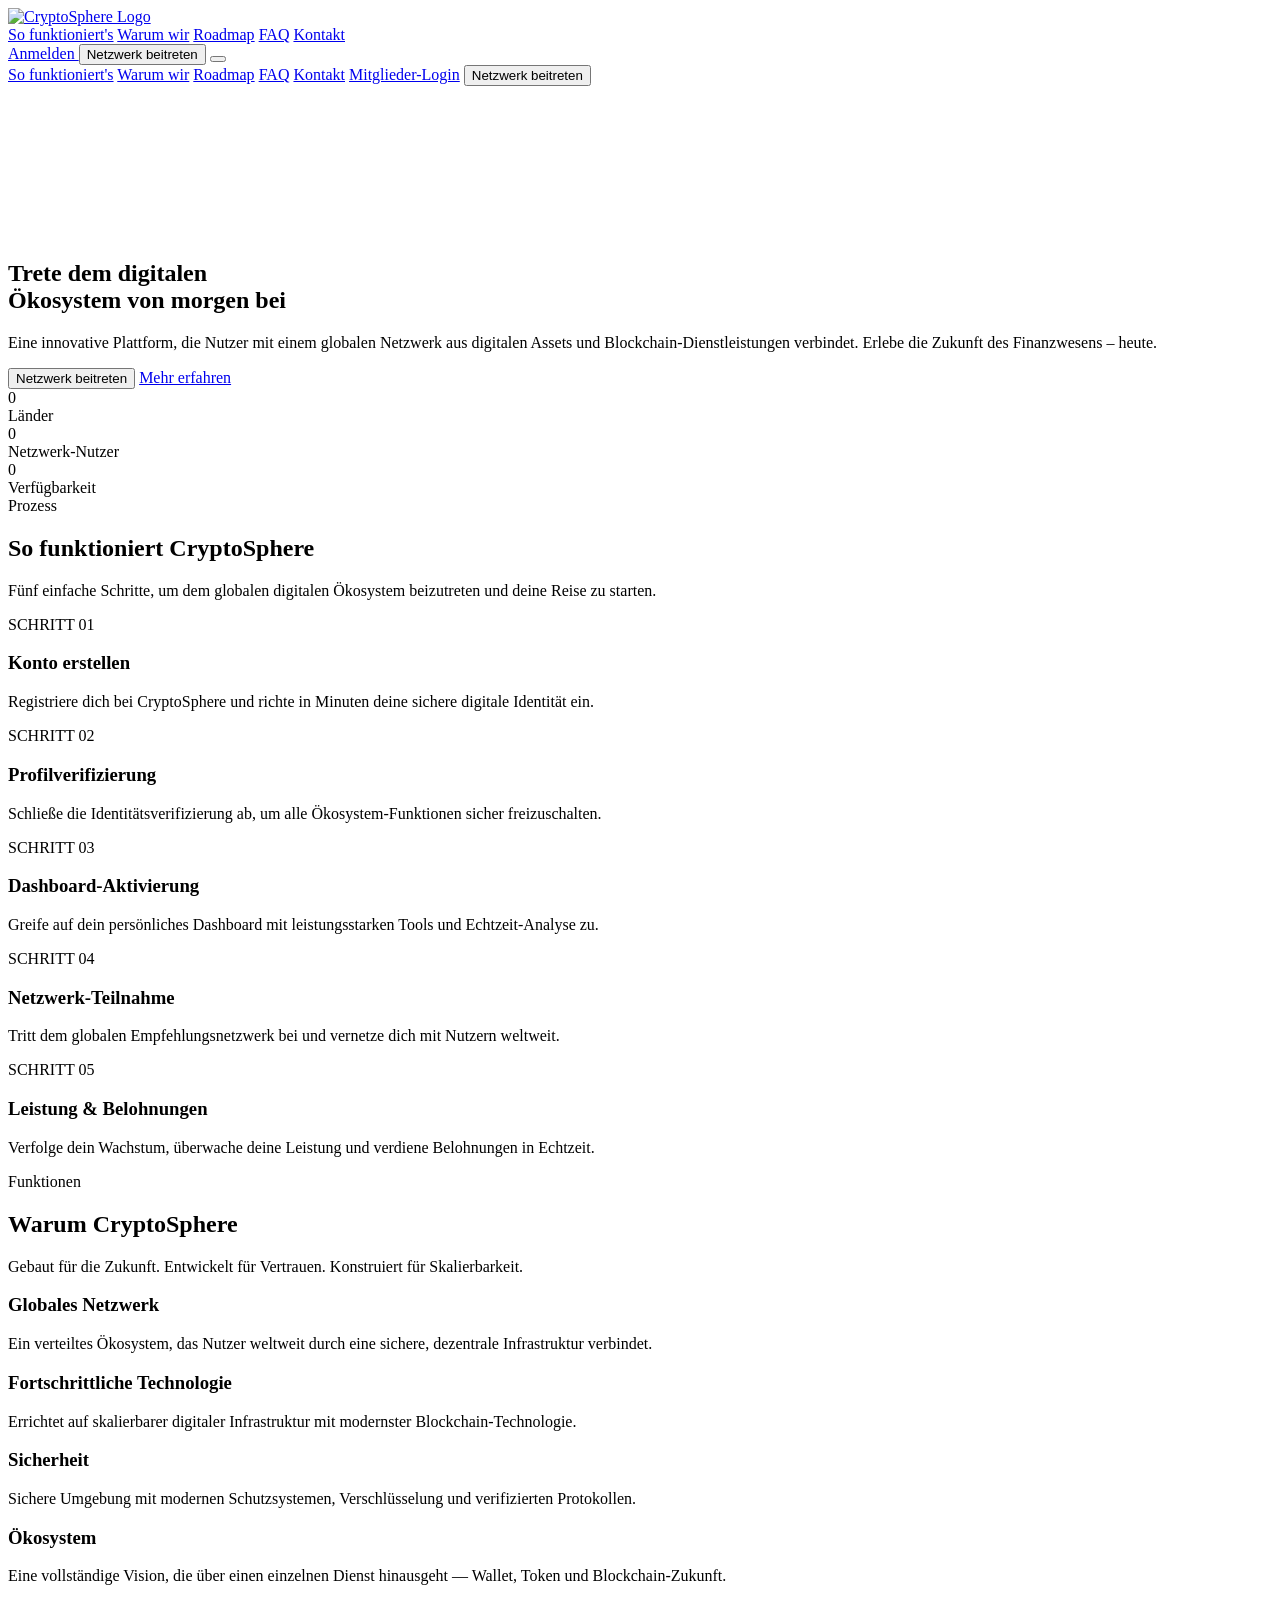
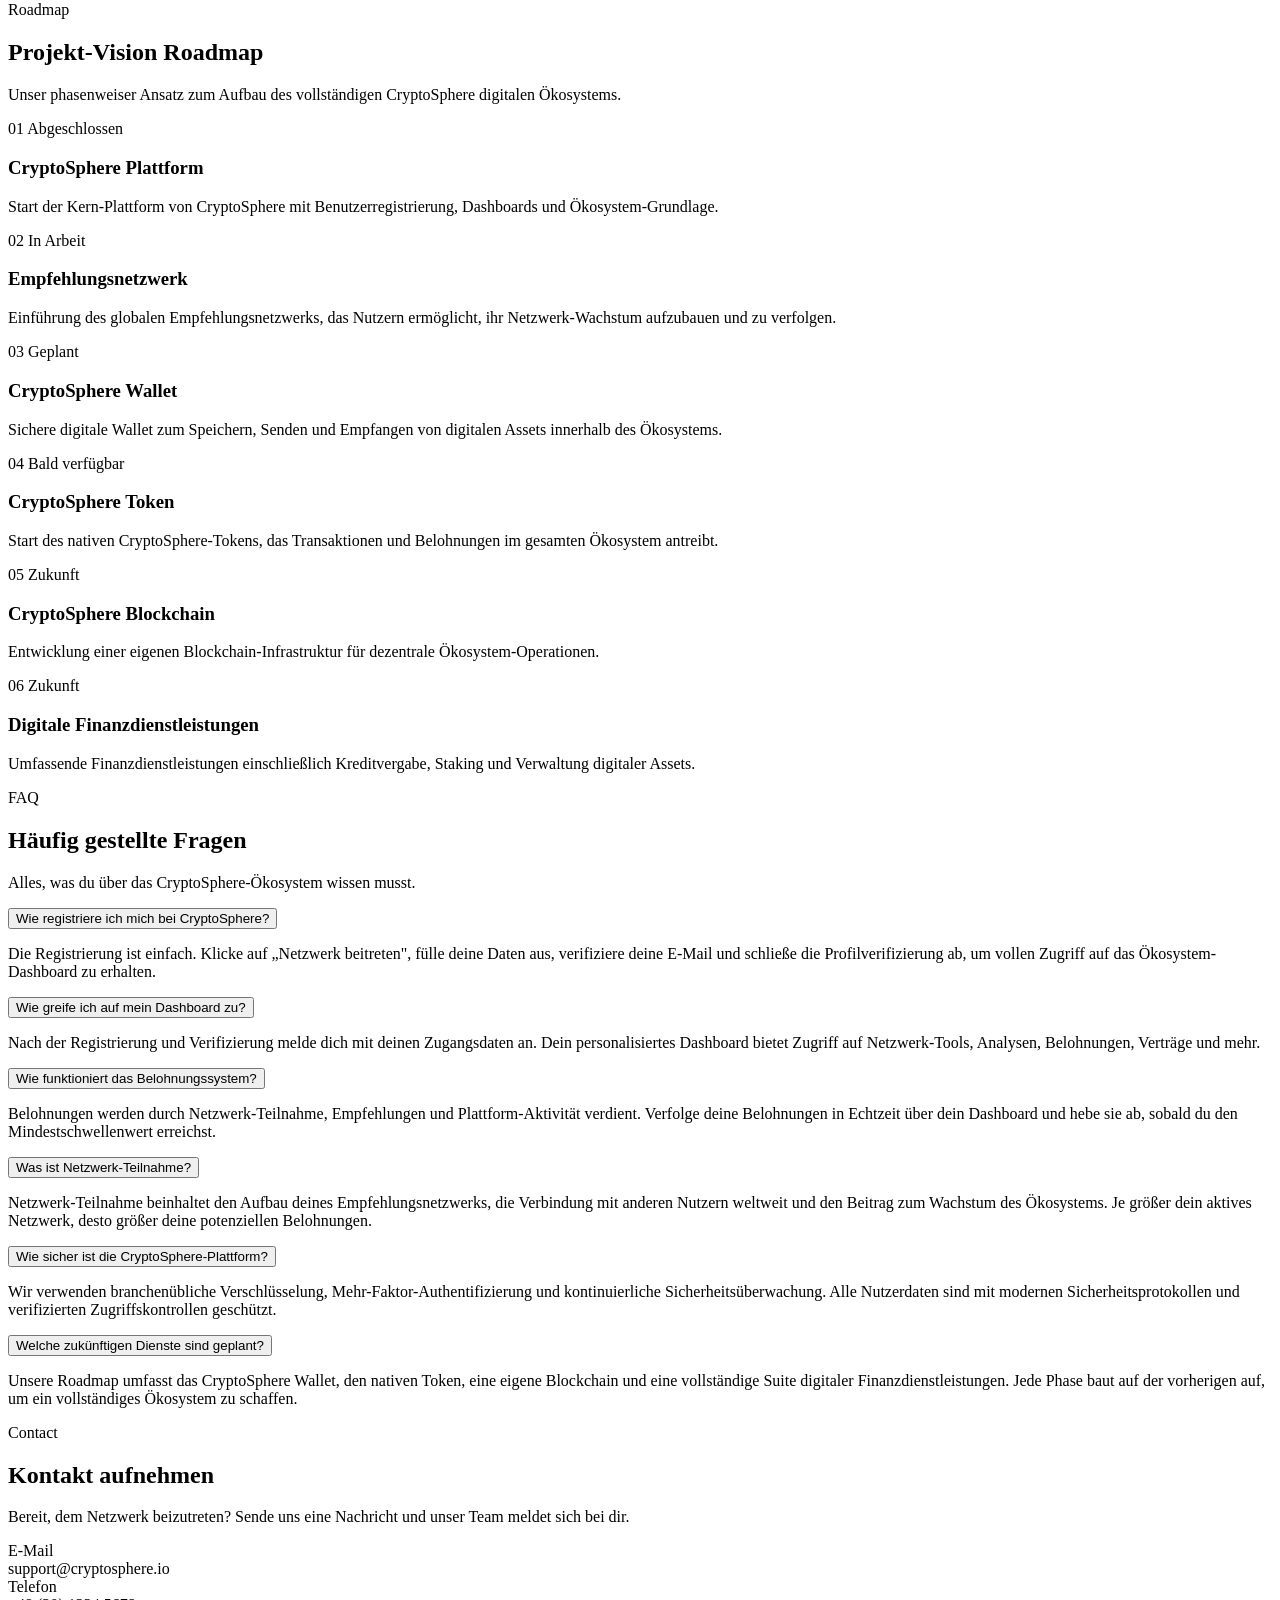
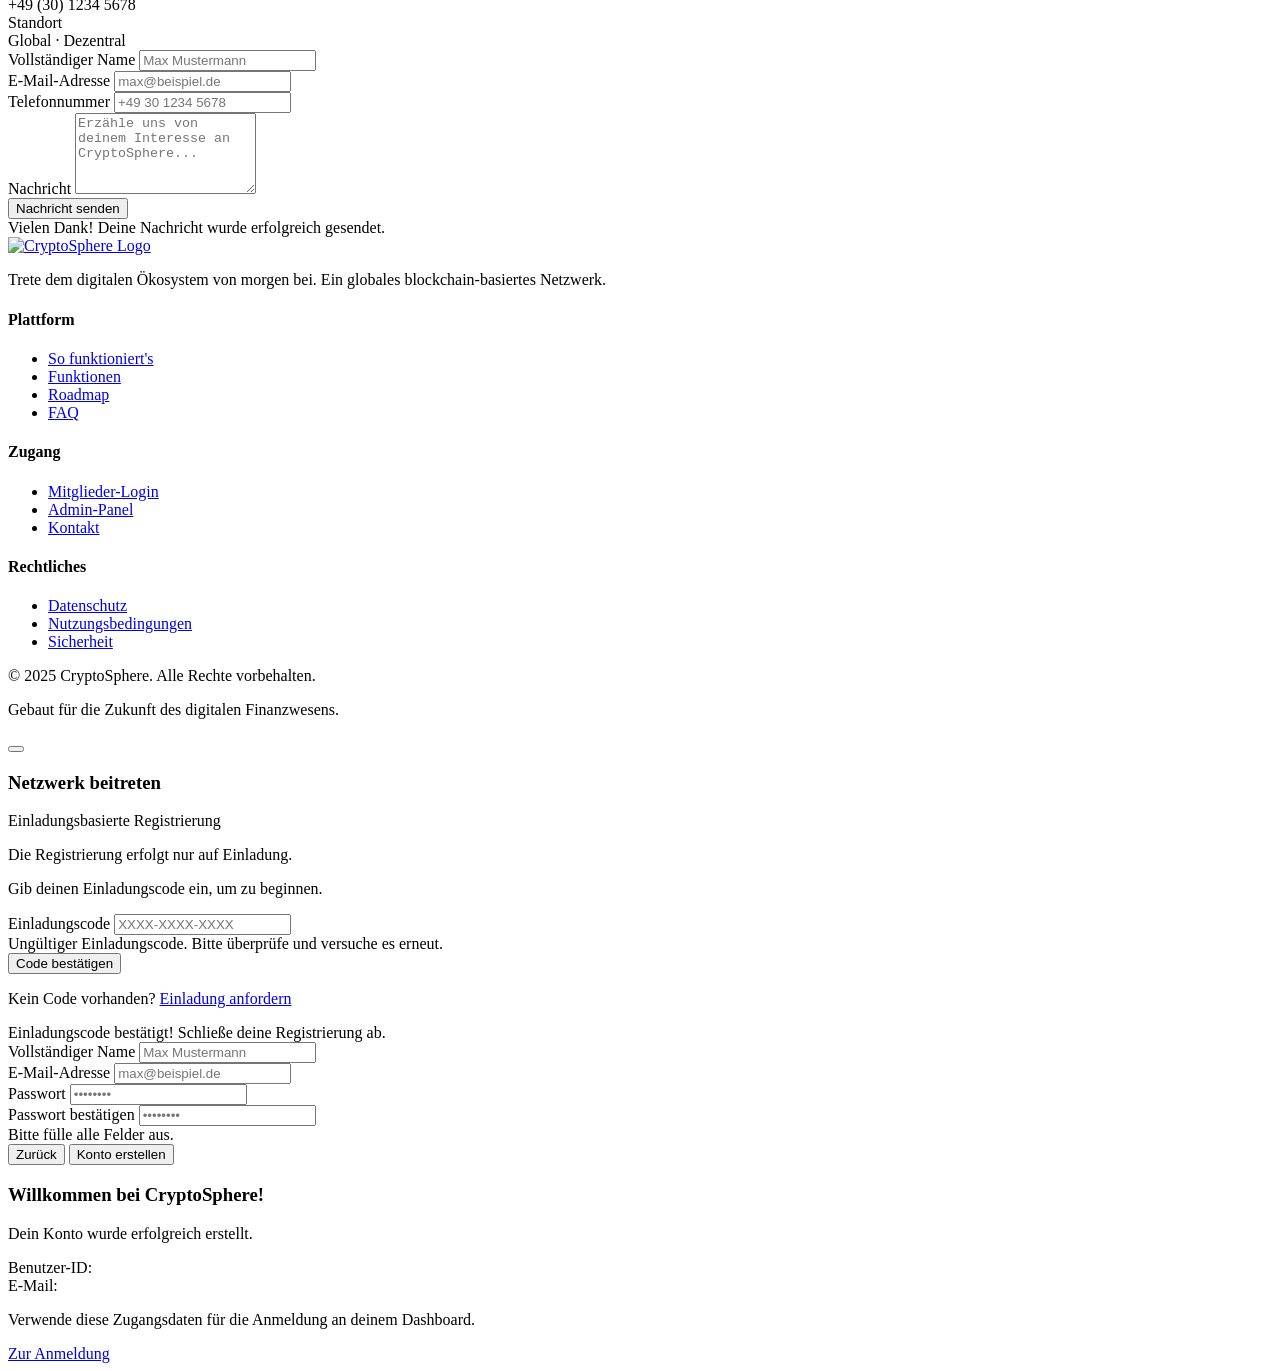
==== index.html @ 891f749b "Add files via upload" ====
<!DOCTYPE html>
<html lang="de" class="dark scroll-smooth">
<head>
  <meta charset="UTF-8" />
  <meta name="viewport" content="width=device-width, initial-scale=1.0" />
  <meta name="description" content="CryptoSphere — Trete dem digitalen Ökosystem von morgen bei. Ein globales blockchain-basiertes Netzwerk für digitale Assets, Belohnungen und Finanzdienstleistungen der nächsten Generation." />
  <meta name="keywords" content="CryptoSphere, Blockchain, Krypto, Fintech, digitale Assets, Wallet, Token, Netzwerk" />
  <title>CryptoSphere — Trete dem digitalen Ökosystem von morgen bei</title>

  <!-- Tailwind CSS -->
  <script src="https://cdn.tailwindcss.com"></script>

  <!-- Chart.js -->
  <script src="https://cdn.jsdelivr.net/npm/chart.js@4.4.1/dist/chart.umd.min.js"></script>

  <!-- Lucide Icons -->
  <script src="https://unpkg.com/lucide@latest"></script>

  <!-- Google Fonts -->
  <link rel="preconnect" href="https://fonts.googleapis.com" />
  <link rel="preconnect" href="https://fonts.gstatic.com" crossorigin />
  <link href="https://fonts.googleapis.com/css2?family=Inter:wght@300;400;500;600;700;800;900&family=Space+Grotesk:wght@400;500;600;700&display=swap" rel="stylesheet" />

  <script>
    tailwind.config = {
      theme: {
        extend: {
          colors: {
            'cs-black': '#0B0F1A',
            'cs-gold': '#D4AF37',
            'cs-blue': '#00AEEF',
            'cs-dark': '#0F1424',
            'cs-card': '#11172B',
            'cs-border': '#1E2740',
          },
          fontFamily: {
            'sans': ['Inter', 'sans-serif'],
            'display': ['Space Grotesk', 'sans-serif'],
          }
        }
      }
    }
  </script>

  <link rel="stylesheet" href="style.css" />
</head>
<body class="bg-cs-black text-white font-sans antialiased overflow-x-hidden">

  <!-- ============ NAVBAR ============ -->
  <nav id="navbar" class="fixed top-0 left-0 right-0 z-50 transition-all duration-300">
    <div class="max-w-7xl mx-auto px-4 sm:px-6 lg:px-8">
      <div class="flex items-center justify-between h-56">
        <!-- Logo -->
        <a href="#hero" class="flex items-center group gap-2">
          <img src="https://huggingface.co/spaces/alinopeper007/deepsite-project-lu7bc/resolve/main/images/CryptoSphere.png" alt="CryptoSphere Logo" class="h-56 w-auto object-contain" />
        </a>

        <!-- Desktop Nav -->
        <div class="hidden lg:flex items-center gap-8">
          <a href="#how" class="text-sm text-gray-300 hover:text-cs-blue transition-colors">So funktioniert's</a>
          <a href="#why" class="text-sm text-gray-300 hover:text-cs-blue transition-colors">Warum wir</a>
          <a href="#roadmap" class="text-sm text-gray-300 hover:text-cs-blue transition-colors">Roadmap</a>
          <a href="#faq" class="text-sm text-gray-300 hover:text-cs-blue transition-colors">FAQ</a>
          <a href="#contact" class="text-sm text-gray-300 hover:text-cs-blue transition-colors">Kontakt</a>
        </div>

        <!-- CTA -->
        <div class="flex items-center gap-3">
          <a href="member.html" class="hidden sm:inline-flex items-center gap-2 px-4 py-2 text-sm text-gray-300 hover:text-white border border-cs-border rounded-lg transition-colors">
            <i data-lucide="log-in" class="w-4 h-4"></i>
            Anmelden
          </a>
          <button onclick="openSubscribeModal()" class="hidden sm:inline-flex items-center gap-2 px-5 py-2.5 text-sm font-semibold bg-gradient-to-r from-cs-gold to-yellow-600 text-black rounded-lg hover:shadow-lg hover:shadow-cs-gold/30 transition-all">
            Netzwerk beitreten
          </button>
          <button id="mobileMenuBtn" class="lg:hidden p-2 text-gray-300 hover:text-white">
            <i data-lucide="menu" class="w-6 h-6"></i>
          </button>
        </div>
      </div>
    </div>

    <!-- Mobile Menu -->
    <div id="mobileMenu" class="lg:hidden hidden bg-cs-dark/95 backdrop-blur-xl border-t border-cs-border">
      <div class="px-4 py-6 space-y-4">
        <a href="#how" class="block text-gray-300 hover:text-cs-blue">So funktioniert's</a>
        <a href="#why" class="block text-gray-300 hover:text-cs-blue">Warum wir</a>
        <a href="#roadmap" class="block text-gray-300 hover:text-cs-blue">Roadmap</a>
        <a href="#faq" class="block text-gray-300 hover:text-cs-blue">FAQ</a>
        <a href="#contact" class="block text-gray-300 hover:text-cs-blue">Kontakt</a>
        <a href="member.html" class="block text-cs-gold font-semibold">Mitglieder-Login</a>
        <button onclick="document.getElementById('mobileMenu').classList.add('hidden'); openSubscribeModal();" class="block w-full text-left px-4 py-2.5 mt-2 bg-gradient-to-r from-cs-gold to-yellow-600 text-black font-semibold rounded-lg">
          Netzwerk beitreten
        </button>
      </div>
    </div>
  </nav>

  <!-- ============ HERO SECTION ============ -->
  <section id="hero" class="relative min-h-screen flex items-center justify-center overflow-hidden pt-48">
    <canvas id="heroCanvas" class="absolute inset-0 w-full h-full"></canvas>
    <div class="absolute inset-0 bg-gradient-to-b from-cs-black/50 via-transparent to-cs-black pointer-events-none"></div>
    <div class="absolute inset-0 bg-radial-glow pointer-events-none"></div>

    <div class="relative z-10 max-w-5xl mx-auto px-4 sm:px-6 lg:px-8 text-center">
      <h1 class="font-display text-4xl sm:text-6xl lg:text-7xl font-bold leading-tight tracking-tight mb-6">
        Trete dem digitalen <br class="hidden sm:block" />
        <span class="bg-gradient-to-r from-cs-gold via-yellow-400 to-cs-gold bg-clip-text text-transparent">Ökosystem</span>
        <span class="block">von morgen bei</span>
      </h1>

      <p class="text-base sm:text-lg text-gray-400 max-w-2xl mx-auto mb-10 leading-relaxed">
        Eine innovative Plattform, die Nutzer mit einem globalen Netzwerk aus digitalen Assets und Blockchain-Dienstleistungen verbindet. Erlebe die Zukunft des Finanzwesens – heute.
      </p>

      <div class="flex flex-col sm:flex-row items-center justify-center gap-4">
        <button onclick="openSubscribeModal()" class="group relative inline-flex items-center gap-2 px-8 py-4 bg-gradient-to-r from-cs-gold to-yellow-600 text-black font-bold rounded-xl hover:scale-105 transition-transform w-full sm:w-auto justify-center">
          <i data-lucide="rocket" class="w-5 h-5"></i>
          Netzwerk beitreten
          <div class="absolute inset-0 rounded-xl bg-cs-gold opacity-0 group-hover:opacity-30 blur-xl transition-opacity"></div>
        </button>
        <a href="#how" class="inline-flex items-center gap-2 px-8 py-4 bg-white/5 border border-cs-border text-white font-semibold rounded-xl hover:bg-white/10 transition-colors w-full sm:w-auto justify-center">
          <i data-lucide="book-open" class="w-5 h-5"></i>
          Mehr erfahren
        </a>
      </div>

      <!-- Stats bar -->
      <div class="grid grid-cols-3 gap-6 mt-16 max-w-2xl mx-auto">
        <div>
          <div class="font-display text-2xl sm:text-3xl font-bold text-cs-gold" data-count="180">0</div>
          <div class="text-xs text-gray-500 mt-1 uppercase tracking-wider">Länder</div>
        </div>
        <div>
          <div class="font-display text-2xl sm:text-3xl font-bold text-cs-blue" data-count="250000">0</div>
          <div class="text-xs text-gray-500 mt-1 uppercase tracking-wider">Netzwerk-Nutzer</div>
        </div>
        <div>
          <div class="font-display text-2xl sm:text-3xl font-bold text-white" data-count="99" data-suffix="%">0</div>
          <div class="text-xs text-gray-500 mt-1 uppercase tracking-wider">Verfügbarkeit</div>
        </div>
      </div>
    </div>

    <!-- Scroll indicator -->
    <div class="absolute bottom-8 left-1/2 -translate-x-1/2 animate-bounce">
      <i data-lucide="chevron-down" class="w-6 h-6 text-gray-500"></i>
    </div>
  </section>

  <!-- ============ HOW IT WORKS ============ -->
  <section id="how" class="relative py-24 px-4 sm:px-6 lg:px-8 overflow-hidden">
    <div class="max-w-7xl mx-auto">
      <div class="text-center mb-16">
        <div class="inline-block mb-4 px-4 py-1.5 rounded-full bg-cs-blue/10 border border-cs-blue/30 text-cs-blue text-xs font-medium tracking-wider uppercase">
          Prozess
        </div>
        <h2 class="font-display text-3xl sm:text-5xl font-bold mb-4">So funktioniert CryptoSphere</h2>
        <p class="text-gray-400 max-w-2xl mx-auto">Fünf einfache Schritte, um dem globalen digitalen Ökosystem beizutreten und deine Reise zu starten.</p>
      </div>

      <div class="relative">
        <!-- Connection Line -->
        <div class="hidden lg:block absolute top-1/2 left-0 right-0 h-0.5 bg-gradient-to-r from-transparent via-cs-border to-transparent -translate-y-1/2"></div>

        <div class="grid grid-cols-1 md:grid-cols-2 lg:grid-cols-5 gap-6 lg:gap-4">
          <!-- Step 1 -->
          <div class="step-card group relative">
            <div class="card-glow"></div>
            <div class="relative bg-cs-card border border-cs-border rounded-2xl p-6 h-full hover:border-cs-gold/50 transition-all duration-300">
              <div class="w-12 h-12 rounded-xl bg-cs-gold/10 border border-cs-gold/30 flex items-center justify-center mb-4 group-hover:bg-cs-gold/20 transition-colors">
                <i data-lucide="user-plus" class="w-6 h-6 text-cs-gold"></i>
              </div>
              <div class="text-cs-gold text-xs font-bold mb-2">SCHRITT 01</div>
              <h3 class="font-semibold text-lg mb-2">Konto erstellen</h3>
              <p class="text-sm text-gray-400 leading-relaxed">Registriere dich bei CryptoSphere und richte in Minuten deine sichere digitale Identität ein.</p>
            </div>
          </div>

          <!-- Step 2 -->
          <div class="step-card group relative">
            <div class="card-glow"></div>
            <div class="relative bg-cs-card border border-cs-border rounded-2xl p-6 h-full hover:border-cs-blue/50 transition-all duration-300">
              <div class="w-12 h-12 rounded-xl bg-cs-blue/10 border border-cs-blue/30 flex items-center justify-center mb-4 group-hover:bg-cs-blue/20 transition-colors">
                <i data-lucide="shield-check" class="w-6 h-6 text-cs-blue"></i>
              </div>
              <div class="text-cs-blue text-xs font-bold mb-2">SCHRITT 02</div>
              <h3 class="font-semibold text-lg mb-2">Profilverifizierung</h3>
              <p class="text-sm text-gray-400 leading-relaxed">Schließe die Identitätsverifizierung ab, um alle Ökosystem-Funktionen sicher freizuschalten.</p>
            </div>
          </div>

          <!-- Step 3 -->
          <div class="step-card group relative">
            <div class="card-glow"></div>
            <div class="relative bg-cs-card border border-cs-border rounded-2xl p-6 h-full hover:border-cs-gold/50 transition-all duration-300">
              <div class="w-12 h-12 rounded-xl bg-cs-gold/10 border border-cs-gold/30 flex items-center justify-center mb-4 group-hover:bg-cs-gold/20 transition-colors">
                <i data-lucide="layout-dashboard" class="w-6 h-6 text-cs-gold"></i>
              </div>
              <div class="text-cs-gold text-xs font-bold mb-2">SCHRITT 03</div>
              <h3 class="font-semibold text-lg mb-2">Dashboard-Aktivierung</h3>
              <p class="text-sm text-gray-400 leading-relaxed">Greife auf dein persönliches Dashboard mit leistungsstarken Tools und Echtzeit-Analyse zu.</p>
            </div>
          </div>

          <!-- Step 4 -->
          <div class="step-card group relative">
            <div class="card-glow"></div>
            <div class="relative bg-cs-card border border-cs-border rounded-2xl p-6 h-full hover:border-cs-blue/50 transition-all duration-300">
              <div class="w-12 h-12 rounded-xl bg-cs-blue/10 border border-cs-blue/30 flex items-center justify-center mb-4 group-hover:bg-cs-blue/20 transition-colors">
                <i data-lucide="network" class="w-6 h-6 text-cs-blue"></i>
              </div>
              <div class="text-cs-blue text-xs font-bold mb-2">SCHRITT 04</div>
              <h3 class="font-semibold text-lg mb-2">Netzwerk-Teilnahme</h3>
              <p class="text-sm text-gray-400 leading-relaxed">Tritt dem globalen Empfehlungsnetzwerk bei und vernetze dich mit Nutzern weltweit.</p>
            </div>
          </div>

          <!-- Step 5 -->
          <div class="step-card group relative">
            <div class="card-glow"></div>
            <div class="relative bg-cs-card border border-cs-border rounded-2xl p-6 h-full hover:border-cs-gold/50 transition-all duration-300">
              <div class="w-12 h-12 rounded-xl bg-cs-gold/10 border border-cs-gold/30 flex items-center justify-center mb-4 group-hover:bg-cs-gold/20 transition-colors">
                <i data-lucide="trending-up" class="w-6 h-6 text-cs-gold"></i>
              </div>
              <div class="text-cs-gold text-xs font-bold mb-2">SCHRITT 05</div>
              <h3 class="font-semibold text-lg mb-2">Leistung & Belohnungen</h3>
              <p class="text-sm text-gray-400 leading-relaxed">Verfolge dein Wachstum, überwache deine Leistung und verdiene Belohnungen in Echtzeit.</p>
            </div>
          </div>
        </div>
      </div>
    </div>
  </section>

  <!-- ============ WHY CRYPTOSPHERE ============ -->
  <section id="why" class="relative py-24 px-4 sm:px-6 lg:px-8 overflow-hidden">
    <div class="absolute inset-0 bg-gradient-to-b from-transparent via-cs-dark/30 to-transparent pointer-events-none"></div>

    <div class="max-w-7xl mx-auto relative">
      <div class="text-center mb-16">
        <div class="inline-block mb-4 px-4 py-1.5 rounded-full bg-cs-gold/10 border border-cs-gold/30 text-cs-gold text-xs font-medium tracking-wider uppercase">
          Funktionen
        </div>
        <h2 class="font-display text-3xl sm:text-5xl font-bold mb-4">Warum CryptoSphere</h2>
        <p class="text-gray-400 max-w-2xl mx-auto">Gebaut für die Zukunft. Entwickelt für Vertrauen. Konstruiert für Skalierbarkeit.</p>
      </div>

      <div class="grid grid-cols-1 md:grid-cols-2 lg:grid-cols-4 gap-6">
        <!-- Feature 1 -->
        <div class="feature-card group relative overflow-hidden">
          <div class="relative bg-cs-card border border-cs-border rounded-2xl p-8 h-full hover:border-cs-blue/50 transition-all duration-500">
            <div class="absolute -top-20 -right-20 w-40 h-40 bg-cs-blue/10 rounded-full blur-3xl group-hover:bg-cs-blue/20 transition-all"></div>
            <div class="relative">
              <div class="w-14 h-14 rounded-2xl bg-gradient-to-br from-cs-blue/20 to-cs-blue/5 border border-cs-blue/30 flex items-center justify-center mb-6">
                <i data-lucide="globe-2" class="w-7 h-7 text-cs-blue"></i>
              </div>
              <h3 class="font-display font-bold text-xl mb-3">Globales Netzwerk</h3>
              <p class="text-sm text-gray-400 leading-relaxed">Ein verteiltes Ökosystem, das Nutzer weltweit durch eine sichere, dezentrale Infrastruktur verbindet.</p>
            </div>
          </div>
        </div>

        <!-- Feature 2 -->
        <div class="feature-card group relative overflow-hidden">
          <div class="relative bg-cs-card border border-cs-border rounded-2xl p-8 h-full hover:border-cs-gold/50 transition-all duration-500">
            <div class="absolute -top-20 -right-20 w-40 h-40 bg-cs-gold/10 rounded-full blur-3xl group-hover:bg-cs-gold/20 transition-all"></div>
            <div class="relative">
              <div class="w-14 h-14 rounded-2xl bg-gradient-to-br from-cs-gold/20 to-cs-gold/5 border border-cs-gold/30 flex items-center justify-center mb-6">
                <i data-lucide="cpu" class="w-7 h-7 text-cs-gold"></i>
              </div>
              <h3 class="font-display font-bold text-xl mb-3">Fortschrittliche Technologie</h3>
              <p class="text-sm text-gray-400 leading-relaxed">Errichtet auf skalierbarer digitaler Infrastruktur mit modernster Blockchain-Technologie.</p>
            </div>
          </div>
        </div>

        <!-- Feature 3 -->
        <div class="feature-card group relative overflow-hidden">
          <div class="relative bg-cs-card border border-cs-border rounded-2xl p-8 h-full hover:border-cs-blue/50 transition-all duration-500">
            <div class="absolute -top-20 -right-20 w-40 h-40 bg-cs-blue/10 rounded-full blur-3xl group-hover:bg-cs-blue/20 transition-all"></div>
            <div class="relative">
              <div class="w-14 h-14 rounded-2xl bg-gradient-to-br from-cs-blue/20 to-cs-blue/5 border border-cs-blue/30 flex items-center justify-center mb-6">
                <i data-lucide="shield-check" class="w-7 h-7 text-cs-blue"></i>
              </div>
              <h3 class="font-display font-bold text-xl mb-3">Sicherheit</h3>
              <p class="text-sm text-gray-400 leading-relaxed">Sichere Umgebung mit modernen Schutzsystemen, Verschlüsselung und verifizierten Protokollen.</p>
            </div>
          </div>
        </div>

        <!-- Feature 4 -->
        <div class="feature-card group relative overflow-hidden">
          <div class="relative bg-cs-card border border-cs-border rounded-2xl p-8 h-full hover:border-cs-gold/50 transition-all duration-500">
            <div class="absolute -top-20 -right-20 w-40 h-40 bg-cs-gold/10 rounded-full blur-3xl group-hover:bg-cs-gold/20 transition-all"></div>
            <div class="relative">
              <div class="w-14 h-14 rounded-2xl bg-gradient-to-br from-cs-gold/20 to-cs-gold/5 border border-cs-gold/30 flex items-center justify-center mb-6">
                <i data-lucide="layers" class="w-7 h-7 text-cs-gold"></i>
              </div>
              <h3 class="font-display font-bold text-xl mb-3">Ökosystem</h3>
              <p class="text-sm text-gray-400 leading-relaxed">Eine vollständige Vision, die über einen einzelnen Dienst hinausgeht — Wallet, Token und Blockchain-Zukunft.</p>
            </div>
          </div>
        </div>
      </div>
    </div>
  </section>

  <!-- ============ ROADMAP ============ -->
  <section id="roadmap" class="relative py-24 px-4 sm:px-6 lg:px-8 overflow-hidden">
    <div class="max-w-7xl mx-auto">
      <div class="text-center mb-16">
        <div class="inline-block mb-4 px-4 py-1.5 rounded-full bg-cs-blue/10 border border-cs-blue/30 text-cs-blue text-xs font-medium tracking-wider uppercase">
          Roadmap
        </div>
        <h2 class="font-display text-3xl sm:text-5xl font-bold mb-4">Projekt-Vision Roadmap</h2>
        <p class="text-gray-400 max-w-2xl mx-auto">Unser phasenweiser Ansatz zum Aufbau des vollständigen CryptoSphere digitalen Ökosystems.</p>
      </div>

      <div class="relative">
        <!-- Vertical Line -->
        <div class="absolute left-8 lg:left-1/2 top-0 bottom-0 w-0.5 bg-gradient-to-b from-cs-gold via-cs-blue to-cs-gold -translate-x-1/2 lg:-translate-x-1/2"></div>

        <div class="space-y-12">
          <!-- Phase 1 -->
          <div class="roadmap-item relative flex items-center lg:justify-start lg:pl-0">
            <div class="lg:w-1/2 lg:pr-12 lg:text-right">
              <div class="ml-20 lg:ml-0 bg-cs-card border border-cs-border rounded-2xl p-6 hover:border-cs-gold/50 transition-all duration-300">
                <div class="flex items-center gap-3 mb-3 lg:justify-end">
                  <span class="text-cs-gold font-display font-bold text-3xl">01</span>
                  <span class="px-3 py-1 rounded-full bg-green-500/10 border border-green-500/30 text-green-400 text-xs font-medium">Abgeschlossen</span>
                </div>
                <h3 class="font-display text-xl font-bold mb-2">CryptoSphere Plattform</h3>
                <p class="text-sm text-gray-400">Start der Kern-Plattform von CryptoSphere mit Benutzerregistrierung, Dashboards und Ökosystem-Grundlage.</p>
              </div>
            </div>
            <div class="absolute left-8 lg:left-1/2 w-5 h-5 rounded-full bg-cs-gold border-4 border-cs-black -translate-x-1/2 glow-gold z-10"></div>
          </div>

          <!-- Phase 2 -->
          <div class="roadmap-item relative flex items-center lg:justify-end">
            <div class="lg:w-1/2 lg:pl-12">
              <div class="ml-20 lg:ml-0 bg-cs-card border border-cs-border rounded-2xl p-6 hover:border-cs-blue/50 transition-all duration-300">
                <div class="flex items-center gap-3 mb-3">
                  <span class="text-cs-blue font-display font-bold text-3xl">02</span>
                  <span class="px-3 py-1 rounded-full bg-cs-blue/10 border border-cs-blue/30 text-cs-blue text-xs font-medium">In Arbeit</span>
                </div>
                <h3 class="font-display text-xl font-bold mb-2">Empfehlungsnetzwerk</h3>
                <p class="text-sm text-gray-400">Einführung des globalen Empfehlungsnetzwerks, das Nutzern ermöglicht, ihr Netzwerk-Wachstum aufzubauen und zu verfolgen.</p>
              </div>
            </div>
            <div class="absolute left-8 lg:left-1/2 w-5 h-5 rounded-full bg-cs-blue border-4 border-cs-black -translate-x-1/2 glow-blue z-10"></div>
          </div>

          <!-- Phase 3 -->
          <div class="roadmap-item relative flex items-center lg:justify-start lg:pl-0">
            <div class="lg:w-1/2 lg:pr-12 lg:text-right">
              <div class="ml-20 lg:ml-0 bg-cs-card border border-cs-border rounded-2xl p-6 hover:border-cs-gold/50 transition-all duration-300">
                <div class="flex items-center gap-3 mb-3 lg:justify-end">
                  <span class="text-cs-gold font-display font-bold text-3xl">03</span>
                  <span class="px-3 py-1 rounded-full bg-yellow-500/10 border border-yellow-500/30 text-yellow-400 text-xs font-medium">Geplant</span>
                </div>
                <h3 class="font-display text-xl font-bold mb-2">CryptoSphere Wallet</h3>
                <p class="text-sm text-gray-400">Sichere digitale Wallet zum Speichern, Senden und Empfangen von digitalen Assets innerhalb des Ökosystems.</p>
              </div>
            </div>
            <div class="absolute left-8 lg:left-1/2 w-5 h-5 rounded-full bg-cs-gold/40 border-4 border-cs-black -translate-x-1/2 z-10"></div>
          </div>

          <!-- Phase 4 -->
          <div class="roadmap-item relative flex items-center lg:justify-end">
            <div class="lg:w-1/2 lg:pl-12">
              <div class="ml-20 lg:ml-0 bg-cs-card border border-cs-border rounded-2xl p-6 hover:border-cs-blue/50 transition-all duration-300">
                <div class="flex items-center gap-3 mb-3">
                  <span class="text-cs-blue font-display font-bold text-3xl">04</span>
                  <span class="px-3 py-1 rounded-full bg-gray-500/10 border border-gray-500/30 text-gray-400 text-xs font-medium">Bald verfügbar</span>
                </div>
                <h3 class="font-display text-xl font-bold mb-2">CryptoSphere Token</h3>
                <p class="text-sm text-gray-400">Start des nativen CryptoSphere-Tokens, das Transaktionen und Belohnungen im gesamten Ökosystem antreibt.</p>
              </div>
            </div>
            <div class="absolute left-8 lg:left-1/2 w-5 h-5 rounded-full bg-cs-blue/40 border-4 border-cs-black -translate-x-1/2 z-10"></div>
          </div>

          <!-- Phase 5 -->
          <div class="roadmap-item relative flex items-center lg:justify-start lg:pl-0">
            <div class="lg:w-1/2 lg:pr-12 lg:text-right">
              <div class="ml-20 lg:ml-0 bg-cs-card border border-cs-border rounded-2xl p-6 hover:border-cs-gold/50 transition-all duration-300">
                <div class="flex items-center gap-3 mb-3 lg:justify-end">
                  <span class="text-cs-gold font-display font-bold text-3xl">05</span>
                  <span class="px-3 py-1 rounded-full bg-gray-500/10 border border-gray-500/30 text-gray-400 text-xs font-medium">Zukunft</span>
                </div>
                <h3 class="font-display text-xl font-bold mb-2">CryptoSphere Blockchain</h3>
                <p class="text-sm text-gray-400">Entwicklung einer eigenen Blockchain-Infrastruktur für dezentrale Ökosystem-Operationen.</p>
              </div>
            </div>
            <div class="absolute left-8 lg:left-1/2 w-5 h-5 rounded-full bg-gray-600 border-4 border-cs-black -translate-x-1/2 z-10"></div>
          </div>

          <!-- Phase 6 -->
          <div class="roadmap-item relative flex items-center lg:justify-end">
            <div class="lg:w-1/2 lg:pl-12">
              <div class="ml-20 lg:ml-0 bg-cs-card border border-cs-border rounded-2xl p-6 hover:border-cs-blue/50 transition-all duration-300">
                <div class="flex items-center gap-3 mb-3">
                  <span class="text-cs-blue font-display font-bold text-3xl">06</span>
                  <span class="px-3 py-1 rounded-full bg-gray-500/10 border border-gray-500/30 text-gray-400 text-xs font-medium">Zukunft</span>
                </div>
                <h3 class="font-display text-xl font-bold mb-2">Digitale Finanzdienstleistungen</h3>
                <p class="text-sm text-gray-400">Umfassende Finanzdienstleistungen einschließlich Kreditvergabe, Staking und Verwaltung digitaler Assets.</p>
              </div>
            </div>
            <div class="absolute left-8 lg:left-1/2 w-5 h-5 rounded-full bg-gray-600 border-4 border-cs-black -translate-x-1/2 z-10"></div>
          </div>
        </div>
      </div>
    </div>
  </section>

  <!-- ============ FAQ ============ -->
  <section id="faq" class="relative py-24 px-4 sm:px-6 lg:px-8 overflow-hidden">
    <div class="max-w-4xl mx-auto">
      <div class="text-center mb-16">
        <div class="inline-block mb-4 px-4 py-1.5 rounded-full bg-cs-gold/10 border border-cs-gold/30 text-cs-gold text-xs font-medium tracking-wider uppercase">
          FAQ
        </div>
        <h2 class="font-display text-3xl sm:text-5xl font-bold mb-4">Häufig gestellte Fragen</h2>
        <p class="text-gray-400 max-w-2xl mx-auto">Alles, was du über das CryptoSphere-Ökosystem wissen musst.</p>
      </div>

      <div class="space-y-4" id="faqContainer">
        <!-- FAQ Item 1 -->
        <div class="faq-item bg-cs-card border border-cs-border rounded-xl overflow-hidden transition-all duration-300">
          <button class="faq-trigger w-full flex items-center justify-between p-5 text-left">
            <div class="flex items-center gap-4">
              <div class="w-10 h-10 rounded-lg bg-cs-gold/10 border border-cs-gold/30 flex items-center justify-center flex-shrink-0">
                <i data-lucide="user-plus" class="w-5 h-5 text-cs-gold"></i>
              </div>
              <span class="font-semibold text-base sm:text-lg">Wie registriere ich mich bei CryptoSphere?</span>
            </div>
            <i data-lucide="chevron-down" class="faq-icon w-5 h-5 text-gray-400 flex-shrink-0 transition-transform duration-300"></i>
          </button>
          <div class="faq-content max-h-0 overflow-hidden transition-all duration-300">
            <p class="px-5 pb-5 pl-19 text-gray-400 text-sm leading-relaxed">Die Registrierung ist einfach. Klicke auf „Netzwerk beitreten", fülle deine Daten aus, verifiziere deine E-Mail und schließe die Profilverifizierung ab, um vollen Zugriff auf das Ökosystem-Dashboard zu erhalten.</p>
          </div>
        </div>

        <!-- FAQ Item 2 -->
        <div class="faq-item bg-cs-card border border-cs-border rounded-xl overflow-hidden transition-all duration-300">
          <button class="faq-trigger w-full flex items-center justify-between p-5 text-left">
            <div class="flex items-center gap-4">
              <div class="w-10 h-10 rounded-lg bg-cs-blue/10 border border-cs-blue/30 flex items-center justify-center flex-shrink-0">
                <i data-lucide="layout-dashboard" class="w-5 h-5 text-cs-blue"></i>
              </div>
              <span class="font-semibold text-base sm:text-lg">Wie greife ich auf mein Dashboard zu?</span>
            </div>
            <i data-lucide="chevron-down" class="faq-icon w-5 h-5 text-gray-400 flex-shrink-0 transition-transform duration-300"></i>
          </button>
          <div class="faq-content max-h-0 overflow-hidden transition-all duration-300">
            <p class="px-5 pb-5 text-gray-400 text-sm leading-relaxed">Nach der Registrierung und Verifizierung melde dich mit deinen Zugangsdaten an. Dein personalisiertes Dashboard bietet Zugriff auf Netzwerk-Tools, Analysen, Belohnungen, Verträge und mehr.</p>
          </div>
        </div>

        <!-- FAQ Item 3 -->
        <div class="faq-item bg-cs-card border border-cs-border rounded-xl overflow-hidden transition-all duration-300">
          <button class="faq-trigger w-full flex items-center justify-between p-5 text-left">
            <div class="flex items-center gap-4">
              <div class="w-10 h-10 rounded-lg bg-cs-gold/10 border border-cs-gold/30 flex items-center justify-center flex-shrink-0">
                <i data-lucide="gift" class="w-5 h-5 text-cs-gold"></i>
              </div>
              <span class="font-semibold text-base sm:text-lg">Wie funktioniert das Belohnungssystem?</span>
            </div>
            <i data-lucide="chevron-down" class="faq-icon w-5 h-5 text-gray-400 flex-shrink-0 transition-transform duration-300"></i>
          </button>
          <div class="faq-content max-h-0 overflow-hidden transition-all duration-300">
            <p class="px-5 pb-5 text-gray-400 text-sm leading-relaxed">Belohnungen werden durch Netzwerk-Teilnahme, Empfehlungen und Plattform-Aktivität verdient. Verfolge deine Belohnungen in Echtzeit über dein Dashboard und hebe sie ab, sobald du den Mindestschwellenwert erreichst.</p>
          </div>
        </div>

        <!-- FAQ Item 4 -->
        <div class="faq-item bg-cs-card border border-cs-border rounded-xl overflow-hidden transition-all duration-300">
          <button class="faq-trigger w-full flex items-center justify-between p-5 text-left">
            <div class="flex items-center gap-4">
              <div class="w-10 h-10 rounded-lg bg-cs-blue/10 border border-cs-blue/30 flex items-center justify-center flex-shrink-0">
                <i data-lucide="network" class="w-5 h-5 text-cs-blue"></i>
              </div>
              <span class="font-semibold text-base sm:text-lg">Was ist Netzwerk-Teilnahme?</span>
            </div>
            <i data-lucide="chevron-down" class="faq-icon w-5 h-5 text-gray-400 flex-shrink-0 transition-transform duration-300"></i>
          </button>
          <div class="faq-content max-h-0 overflow-hidden transition-all duration-300">
            <p class="px-5 pb-5 text-gray-400 text-sm leading-relaxed">Netzwerk-Teilnahme beinhaltet den Aufbau deines Empfehlungsnetzwerks, die Verbindung mit anderen Nutzern weltweit und den Beitrag zum Wachstum des Ökosystems. Je größer dein aktives Netzwerk, desto größer deine potenziellen Belohnungen.</p>
          </div>
        </div>

        <!-- FAQ Item 5 -->
        <div class="faq-item bg-cs-card border border-cs-border rounded-xl overflow-hidden transition-all duration-300">
          <button class="faq-trigger w-full flex items-center justify-between p-5 text-left">
            <div class="flex items-center gap-4">
              <div class="w-10 h-10 rounded-lg bg-cs-gold/10 border border-cs-gold/30 flex items-center justify-center flex-shrink-0">
                <i data-lucide="lock" class="w-5 h-5 text-cs-gold"></i>
              </div>
              <span class="font-semibold text-base sm:text-lg">Wie sicher ist die CryptoSphere-Plattform?</span>
            </div>
            <i data-lucide="chevron-down" class="faq-icon w-5 h-5 text-gray-400 flex-shrink-0 transition-transform duration-300"></i>
          </button>
          <div class="faq-content max-h-0 overflow-hidden transition-all duration-300">
            <p class="px-5 pb-5 text-gray-400 text-sm leading-relaxed">Wir verwenden branchenübliche Verschlüsselung, Mehr-Faktor-Authentifizierung und kontinuierliche Sicherheitsüberwachung. Alle Nutzerdaten sind mit modernen Sicherheitsprotokollen und verifizierten Zugriffskontrollen geschützt.</p>
          </div>
        </div>

        <!-- FAQ Item 6 -->
        <div class="faq-item bg-cs-card border border-cs-border rounded-xl overflow-hidden transition-all duration-300">
          <button class="faq-trigger w-full flex items-center justify-between p-5 text-left">
            <div class="flex items-center gap-4">
              <div class="w-10 h-10 rounded-lg bg-cs-blue/10 border border-cs-blue/30 flex items-center justify-center flex-shrink-0">
                <i data-lucide="sparkles" class="w-5 h-5 text-cs-blue"></i>
              </div>
              <span class="font-semibold text-base sm:text-lg">Welche zukünftigen Dienste sind geplant?</span>
            </div>
            <i data-lucide="chevron-down" class="faq-icon w-5 h-5 text-gray-400 flex-shrink-0 transition-transform duration-300"></i>
          </button>
          <div class="faq-content max-h-0 overflow-hidden transition-all duration-300">
            <p class="px-5 pb-5 text-gray-400 text-sm leading-relaxed">Unsere Roadmap umfasst das CryptoSphere Wallet, den nativen Token, eine eigene Blockchain und eine vollständige Suite digitaler Finanzdienstleistungen. Jede Phase baut auf der vorherigen auf, um ein vollständiges Ökosystem zu schaffen.</p>
          </div>
        </div>
      </div>
    </div>
  </section>

  <!-- ============ CONTACT ============ -->
  <section id="contact" class="relative py-24 px-4 sm:px-6 lg:px-8 overflow-hidden">
    <div class="absolute inset-0 bg-gradient-to-b from-transparent to-cs-dark/50 pointer-events-none"></div>

    <div class="max-w-5xl mx-auto relative">
      <div class="text-center mb-16">
        <div class="inline-block mb-4 px-4 py-1.5 rounded-full bg-cs-blue/10 border border-cs-blue/30 text-cs-blue text-xs font-medium tracking-wider uppercase">
          Contact
        </div>
        <h2 class="font-display text-3xl sm:text-5xl font-bold mb-4">Kontakt aufnehmen</h2>
        <p class="text-gray-400 max-w-2xl mx-auto">Bereit, dem Netzwerk beizutreten? Sende uns eine Nachricht und unser Team meldet sich bei dir.</p>
      </div>

      <div class="grid lg:grid-cols-5 gap-8">
        <!-- Contact Info -->
        <div class="lg:col-span-2 space-y-6">
          <div class="bg-cs-card border border-cs-border rounded-2xl p-6">
            <div class="flex items-center gap-4 mb-4">
              <div class="w-12 h-12 rounded-xl bg-cs-gold/10 border border-cs-gold/30 flex items-center justify-center">
                <i data-lucide="mail" class="w-6 h-6 text-cs-gold"></i>
              </div>
              <div>
                <div class="text-xs text-gray-500 uppercase tracking-wider">E-Mail</div>
                <div class="text-sm font-semibold">support@cryptosphere.io</div>
              </div>
            </div>
          </div>

          <div class="bg-cs-card border border-cs-border rounded-2xl p-6">
            <div class="flex items-center gap-4 mb-4">
              <div class="w-12 h-12 rounded-xl bg-cs-blue/10 border border-cs-blue/30 flex items-center justify-center">
                <i data-lucide="phone" class="w-6 h-6 text-cs-blue"></i>
              </div>
              <div>
                <div class="text-xs text-gray-500 uppercase tracking-wider">Telefon</div>
                <div class="text-sm font-semibold">+49 (30) 1234 5678</div>
              </div>
            </div>
          </div>

          <div class="bg-cs-card border border-cs-border rounded-2xl p-6">
            <div class="flex items-center gap-4 mb-4">
              <div class="w-12 h-12 rounded-xl bg-cs-gold/10 border border-cs-gold/30 flex items-center justify-center">
                <i data-lucide="map-pin" class="w-6 h-6 text-cs-gold"></i>
              </div>
              <div>
                <div class="text-xs text-gray-500 uppercase tracking-wider">Standort</div>
                <div class="text-sm font-semibold">Global · Dezentral</div>
              </div>
            </div>
          </div>

          <div class="flex gap-3">
            <a href="#" class="w-10 h-10 rounded-lg bg-cs-card border border-cs-border flex items-center justify-center hover:border-cs-blue/50 hover:text-cs-blue transition-all">
              <i data-lucide="twitter" class="w-5 h-5"></i>
            </a>
            <a href="#" class="w-10 h-10 rounded-lg bg-cs-card border border-cs-border flex items-center justify-center hover:border-cs-blue/50 hover:text-cs-blue transition-all">
              <i data-lucide="linkedin" class="w-5 h-5"></i>
            </a>
            <a href="#" class="w-10 h-10 rounded-lg bg-cs-card border border-cs-border flex items-center justify-center hover:border-cs-blue/50 hover:text-cs-blue transition-all">
              <i data-lucide="github" class="w-5 h-5"></i>
            </a>
            <a href="#" class="w-10 h-10 rounded-lg bg-cs-card border border-cs-border flex items-center justify-center hover:border-cs-blue/50 hover:text-cs-blue transition-all">
              <i data-lucide="send" class="w-5 h-5"></i>
            </a>
          </div>
        </div>

        <!-- Contact Form -->
        <div class="lg:col-span-3">
          <form id="contactForm" class="bg-cs-card border border-cs-border rounded-2xl p-8 space-y-5">
            <div class="grid sm:grid-cols-2 gap-5">
              <div>
                <label class="block text-xs text-gray-400 uppercase tracking-wider mb-2">Vollständiger Name</label>
                <input type="text" required class="cs-input" placeholder="Max Mustermann" />
              </div>
              <div>
                <label class="block text-xs text-gray-400 uppercase tracking-wider mb-2">E-Mail-Adresse</label>
                <input type="email" required class="cs-input" placeholder="max@beispiel.de" />
              </div>
            </div>
            <div>
              <label class="block text-xs text-gray-400 uppercase tracking-wider mb-2">Telefonnummer</label>
              <input type="tel" class="cs-input" placeholder="+49 30 1234 5678" />
            </div>
            <div>
              <label class="block text-xs text-gray-400 uppercase tracking-wider mb-2">Nachricht</label>
              <textarea required rows="5" class="cs-input resize-none" placeholder="Erzähle uns von deinem Interesse an CryptoSphere..."></textarea>
            </div>
            <button type="submit" class="w-full flex items-center justify-center gap-2 px-6 py-4 bg-gradient-to-r from-cs-gold to-yellow-600 text-black font-bold rounded-xl hover:shadow-lg hover:shadow-cs-gold/30 transition-all">
              <i data-lucide="send" class="w-5 h-5"></i>
              Nachricht senden
            </button>
            <div id="formSuccess" class="hidden flex items-center gap-2 text-green-400 text-sm">
              <i data-lucide="check-circle" class="w-5 h-5"></i>
              <span>Vielen Dank! Deine Nachricht wurde erfolgreich gesendet.</span>
            </div>
          </form>
        </div>
      </div>
    </div>
  </section>

  <!-- ============ FOOTER ============ -->
  <footer class="relative border-t border-cs-border bg-cs-dark/50">
    <div class="max-w-7xl mx-auto px-4 sm:px-6 lg:px-8 py-12">
      <div class="grid grid-cols-2 md:grid-cols-4 gap-8 mb-8">
        <div class="col-span-2 md:col-span-1">
          <a href="#hero" class="flex items-center gap-3 mb-4">
            <img src="https://huggingface.co/spaces/alinopeper007/deepsite-project-lu7bc/resolve/main/images/CryptoSphere.png" alt="CryptoSphere Logo" class="h-16 w-auto object-contain" />
          </a>
          <p class="text-sm text-gray-400 leading-relaxed">Trete dem digitalen Ökosystem von morgen bei. Ein globales blockchain-basiertes Netzwerk.</p>
        </div>
        <div>
          <h4 class="font-semibold text-sm mb-4 uppercase tracking-wider">Plattform</h4>
          <ul class="space-y-2 text-sm text-gray-400">
            <li><a href="#how" class="hover:text-cs-blue transition-colors">So funktioniert's</a></li>
            <li><a href="#why" class="hover:text-cs-blue transition-colors">Funktionen</a></li>
            <li><a href="#roadmap" class="hover:text-cs-blue transition-colors">Roadmap</a></li>
            <li><a href="#faq" class="hover:text-cs-blue transition-colors">FAQ</a></li>
          </ul>
        </div>
        <div>
          <h4 class="font-semibold text-sm mb-4 uppercase tracking-wider">Zugang</h4>
          <ul class="space-y-2 text-sm text-gray-400">
            <li><a href="member.html" class="hover:text-cs-blue transition-colors">Mitglieder-Login</a></li>
            <li><a href="admin.html" class="hover:text-cs-blue transition-colors">Admin-Panel</a></li>
            <li><a href="#contact" class="hover:text-cs-blue transition-colors">Kontakt</a></li>
          </ul>
        </div>
        <div>
          <h4 class="font-semibold text-sm mb-4 uppercase tracking-wider">Rechtliches</h4>
          <ul class="space-y-2 text-sm text-gray-400">
            <li><a href="#" class="hover:text-cs-blue transition-colors">Datenschutz</a></li>
            <li><a href="#" class="hover:text-cs-blue transition-colors">Nutzungsbedingungen</a></li>
            <li><a href="#" class="hover:text-cs-blue transition-colors">Sicherheit</a></li>
          </ul>
        </div>
      </div>
      <div class="pt-8 border-t border-cs-border flex flex-col sm:flex-row items-center justify-between gap-4">
        <p class="text-xs text-gray-500">© 2025 CryptoSphere. Alle Rechte vorbehalten.</p>
        <p class="text-xs text-gray-500">Gebaut für die Zukunft des digitalen Finanzwesens.</p>
      </div>
    </div>
  </footer>

  <!-- ============ SUBSCRIBE MODAL ============ -->
  <div id="subscribeModal" class="fixed inset-0 z-[100] hidden items-center justify-center p-4">
    <div id="subscribeBackdrop" class="absolute inset-0 bg-cs-black/80 backdrop-blur-md"></div>

    <div class="relative w-full max-w-md subscribe-modal-content">
      <div class="bg-cs-card border border-cs-border rounded-2xl overflow-hidden shadow-2xl">
        <!-- Header -->
        <div class="relative p-6 border-b border-cs-border bg-gradient-to-br from-cs-gold/5 to-cs-blue/5">
          <div class="absolute inset-0 bg-grid opacity-10"></div>
          <button onclick="closeSubscribeModal()" class="absolute top-4 right-4 p-2 text-gray-400 hover:text-white hover:bg-white/5 rounded-lg transition-all z-10">
            <i data-lucide="x" class="w-5 h-5"></i>
          </button>
          <div class="relative flex items-center gap-3">
            <div class="w-12 h-12 rounded-xl bg-gradient-to-br from-cs-gold/20 to-cs-blue/20 border border-cs-gold/30 flex items-center justify-center">
              <i data-lucide="ticket" class="w-6 h-6 text-cs-gold"></i>
            </div>
            <div>
              <h3 class="font-display text-lg font-bold">Netzwerk beitreten</h3>
              <p class="text-xs text-gray-400">Einladungsbasierte Registrierung</p>
            </div>
          </div>
        </div>

        <!-- Step 1: Invitation Code -->
        <div id="subscribeStep1" class="p-6 space-y-5">
          <div class="text-center">
            <div class="inline-flex w-16 h-16 rounded-full bg-cs-gold/10 border border-cs-gold/30 items-center justify-center mb-4">
              <i data-lucide="lock" class="w-8 h-8 text-cs-gold"></i>
            </div>
            <p class="text-sm text-gray-400 mb-1">Die Registrierung erfolgt nur auf Einladung.</p>
            <p class="text-sm text-gray-400">Gib deinen Einladungscode ein, um zu beginnen.</p>
          </div>
          <div>
            <label class="block text-xs text-gray-400 uppercase tracking-wider mb-2">Einladungscode</label>
            <input type="text" id="inviteCode" class="cs-input text-center text-lg font-mono tracking-widest uppercase" placeholder="XXXX-XXXX-XXXX" maxlength="20" onkeydown="if(event.key==='Enter') verifyInviteCode()" />
          </div>
          <div id="inviteError" class="hidden items-center gap-2 text-red-400 text-sm">
            <i data-lucide="alert-circle" class="w-4 h-4 flex-shrink-0"></i>
            <span id="inviteErrorText">Ungültiger Einladungscode. Bitte überprüfe und versuche es erneut.</span>
          </div>
          <button onclick="verifyInviteCode()" class="w-full flex items-center justify-center gap-2 px-6 py-3.5 bg-gradient-to-r from-cs-gold to-yellow-600 text-black font-bold rounded-xl hover:shadow-lg hover:shadow-cs-gold/30 transition-all">
            <i data-lucide="unlock" class="w-5 h-5"></i>
            Code bestätigen
          </button>
          <div class="text-center">
            <p class="text-xs text-gray-500">Kein Code vorhanden? <a href="#contact" onclick="closeSubscribeModal()" class="text-cs-blue hover:underline">Einladung anfordern</a></p>
          </div>
        </div>

        <!-- Step 2: Registration Form -->
        <div id="subscribeStep2" class="hidden p-6 space-y-5">
          <div class="flex items-center gap-2 text-green-400 text-sm bg-green-500/5 border border-green-500/20 rounded-xl px-4 py-3">
            <i data-lucide="check-circle" class="w-4 h-4 flex-shrink-0"></i>
            <span>Einladungscode bestätigt! Schließe deine Registrierung ab.</span>
          </div>
          <div>
            <label class="block text-xs text-gray-400 uppercase tracking-wider mb-2">Vollständiger Name</label>
            <input type="text" id="subName" class="cs-input" placeholder="Max Mustermann" />
          </div>
          <div>
            <label class="block text-xs text-gray-400 uppercase tracking-wider mb-2">E-Mail-Adresse</label>
            <input type="email" id="subEmail" class="cs-input" placeholder="max@beispiel.de" />
          </div>
          <div>
            <label class="block text-xs text-gray-400 uppercase tracking-wider mb-2">Passwort</label>
            <input type="password" id="subPassword" class="cs-input" placeholder="••••••••" />
          </div>
          <div>
            <label class="block text-xs text-gray-400 uppercase tracking-wider mb-2">Passwort bestätigen</label>
            <input type="password" id="subConfirmPassword" class="cs-input" placeholder="••••••••" onkeydown="if(event.key==='Enter') submitRegistration()" />
          </div>
          <div id="subError" class="hidden items-center gap-2 text-red-400 text-sm">
            <i data-lucide="alert-circle" class="w-4 h-4 flex-shrink-0"></i>
            <span id="subErrorText">Bitte fülle alle Felder aus.</span>
          </div>
          <div class="flex gap-3">
            <button onclick="backToStep1()" class="px-4 py-3.5 text-sm text-gray-400 border border-cs-border rounded-xl hover:bg-white/5 transition-all flex items-center gap-2">
              <i data-lucide="arrow-left" class="w-4 h-4"></i>
              Zurück
            </button>
            <button onclick="submitRegistration()" class="flex-1 flex items-center justify-center gap-2 px-6 py-3.5 bg-gradient-to-r from-cs-gold to-yellow-600 text-black font-bold rounded-xl hover:shadow-lg hover:shadow-cs-gold/30 transition-all">
              <i data-lucide="user-plus" class="w-5 h-5"></i>
              Konto erstellen
            </button>
          </div>
        </div>

        <!-- Step 3: Success -->
        <div id="subscribeStep3" class="hidden p-6 text-center space-y-4">
          <div class="inline-flex w-20 h-20 rounded-full bg-green-500/10 border border-green-500/30 items-center justify-center mb-2">
            <i data-lucide="check-circle" class="w-10 h-10 text-green-400"></i>
          </div>
          <h3 class="font-display text-xl font-bold">Willkommen bei CryptoSphere!</h3>
          <p class="text-sm text-gray-400">Dein Konto wurde erfolgreich erstellt.</p>
          <div class="bg-cs-dark border border-cs-border rounded-xl p-4 text-left space-y-2">
            <div class="flex items-center justify-between text-sm">
              <span class="text-gray-400">Benutzer-ID:</span>
              <span id="displayUserId" class="font-mono font-semibold text-cs-gold"></span>
            </div>
            <div class="flex items-center justify-between text-sm">
              <span class="text-gray-400">E-Mail:</span>
              <span id="displayEmail" class="font-semibold text-sm"></span>
            </div>
            <p class="text-xs text-gray-500 pt-2 border-t border-cs-border">Verwende diese Zugangsdaten für die Anmeldung an deinem Dashboard.</p>
          </div>
          <a href="member.html" class="w-full flex items-center justify-center gap-2 px-6 py-3.5 bg-cs-blue/10 text-cs-blue border border-cs-blue/30 font-semibold rounded-xl hover:bg-cs-blue/20 transition-all">
            <i data-lucide="log-in" class="w-5 h-5"></i>
            Zur Anmeldung
          </a>
        </div>
      </div>
    </div>
  </div>

  <script src="script.js"></script>
<script src="https://deepsite.hf.co/deepsite-badge.js"></script>
</body>
</html>
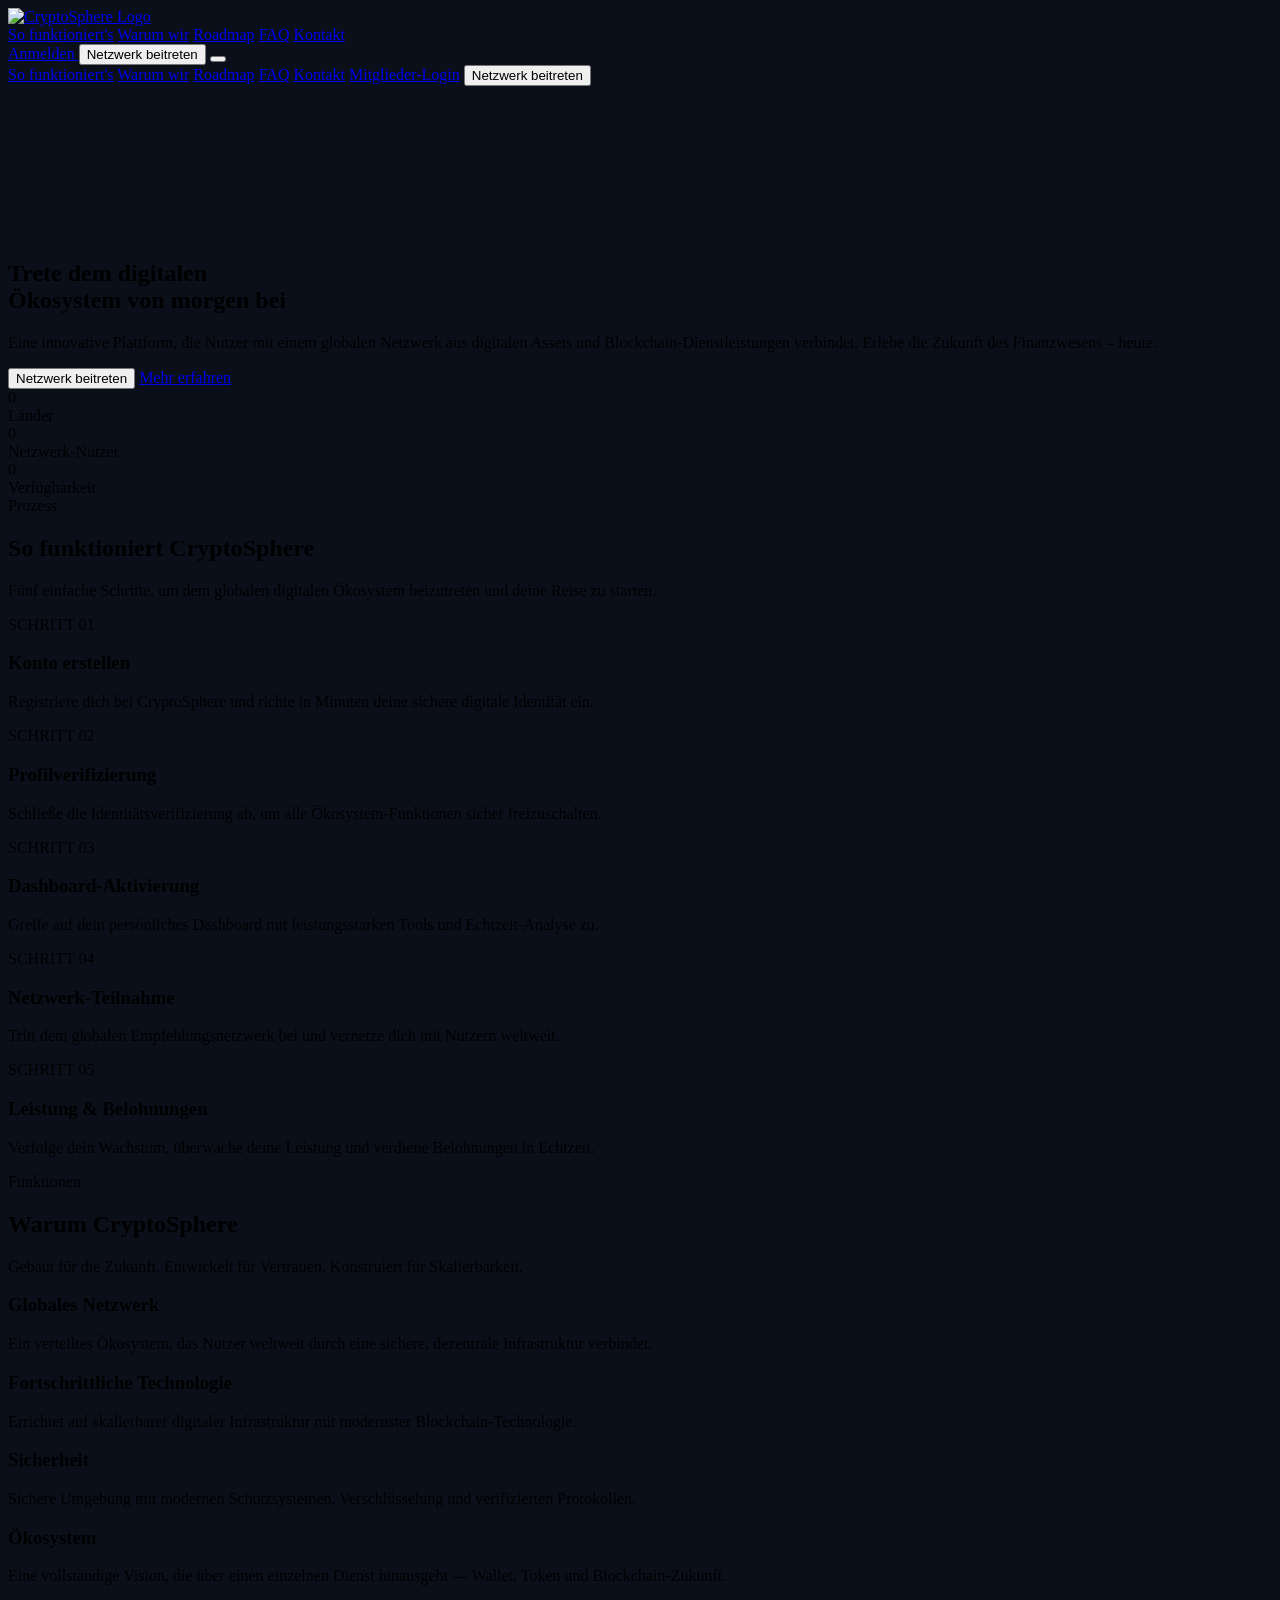
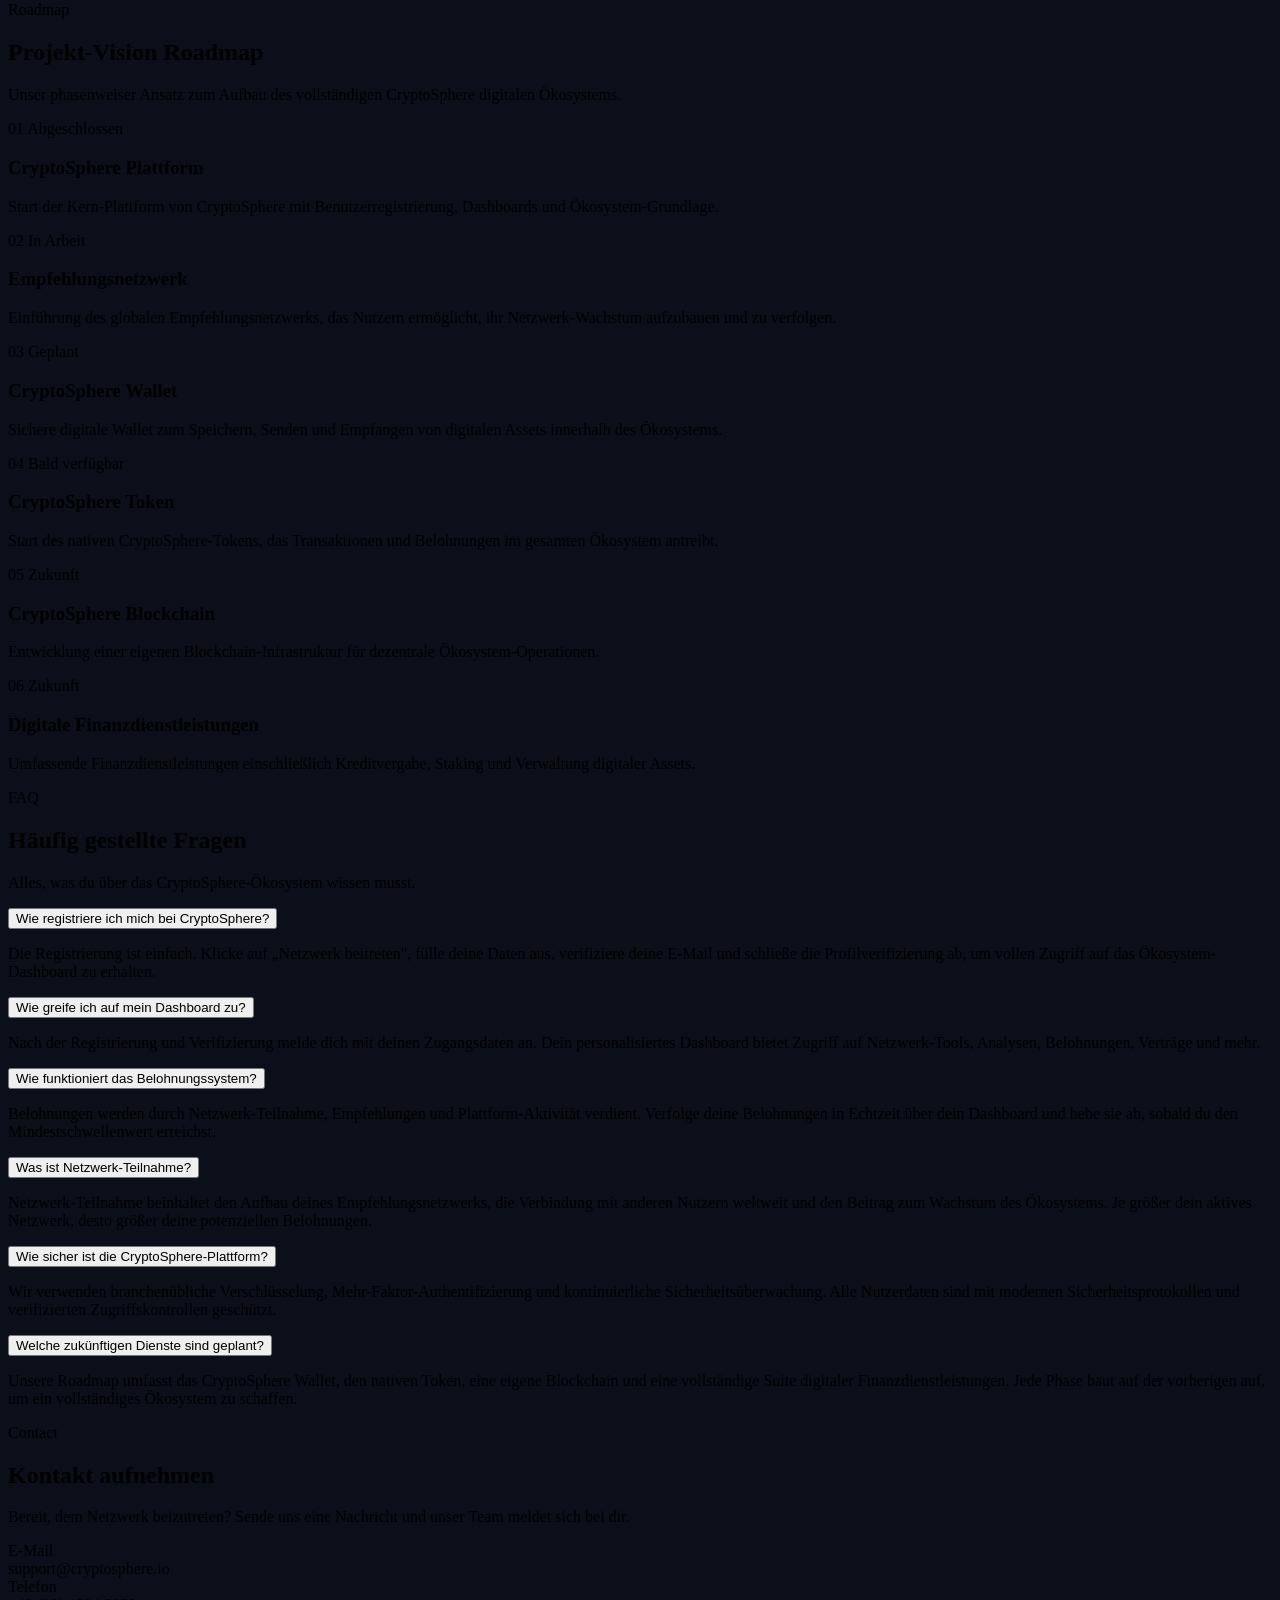
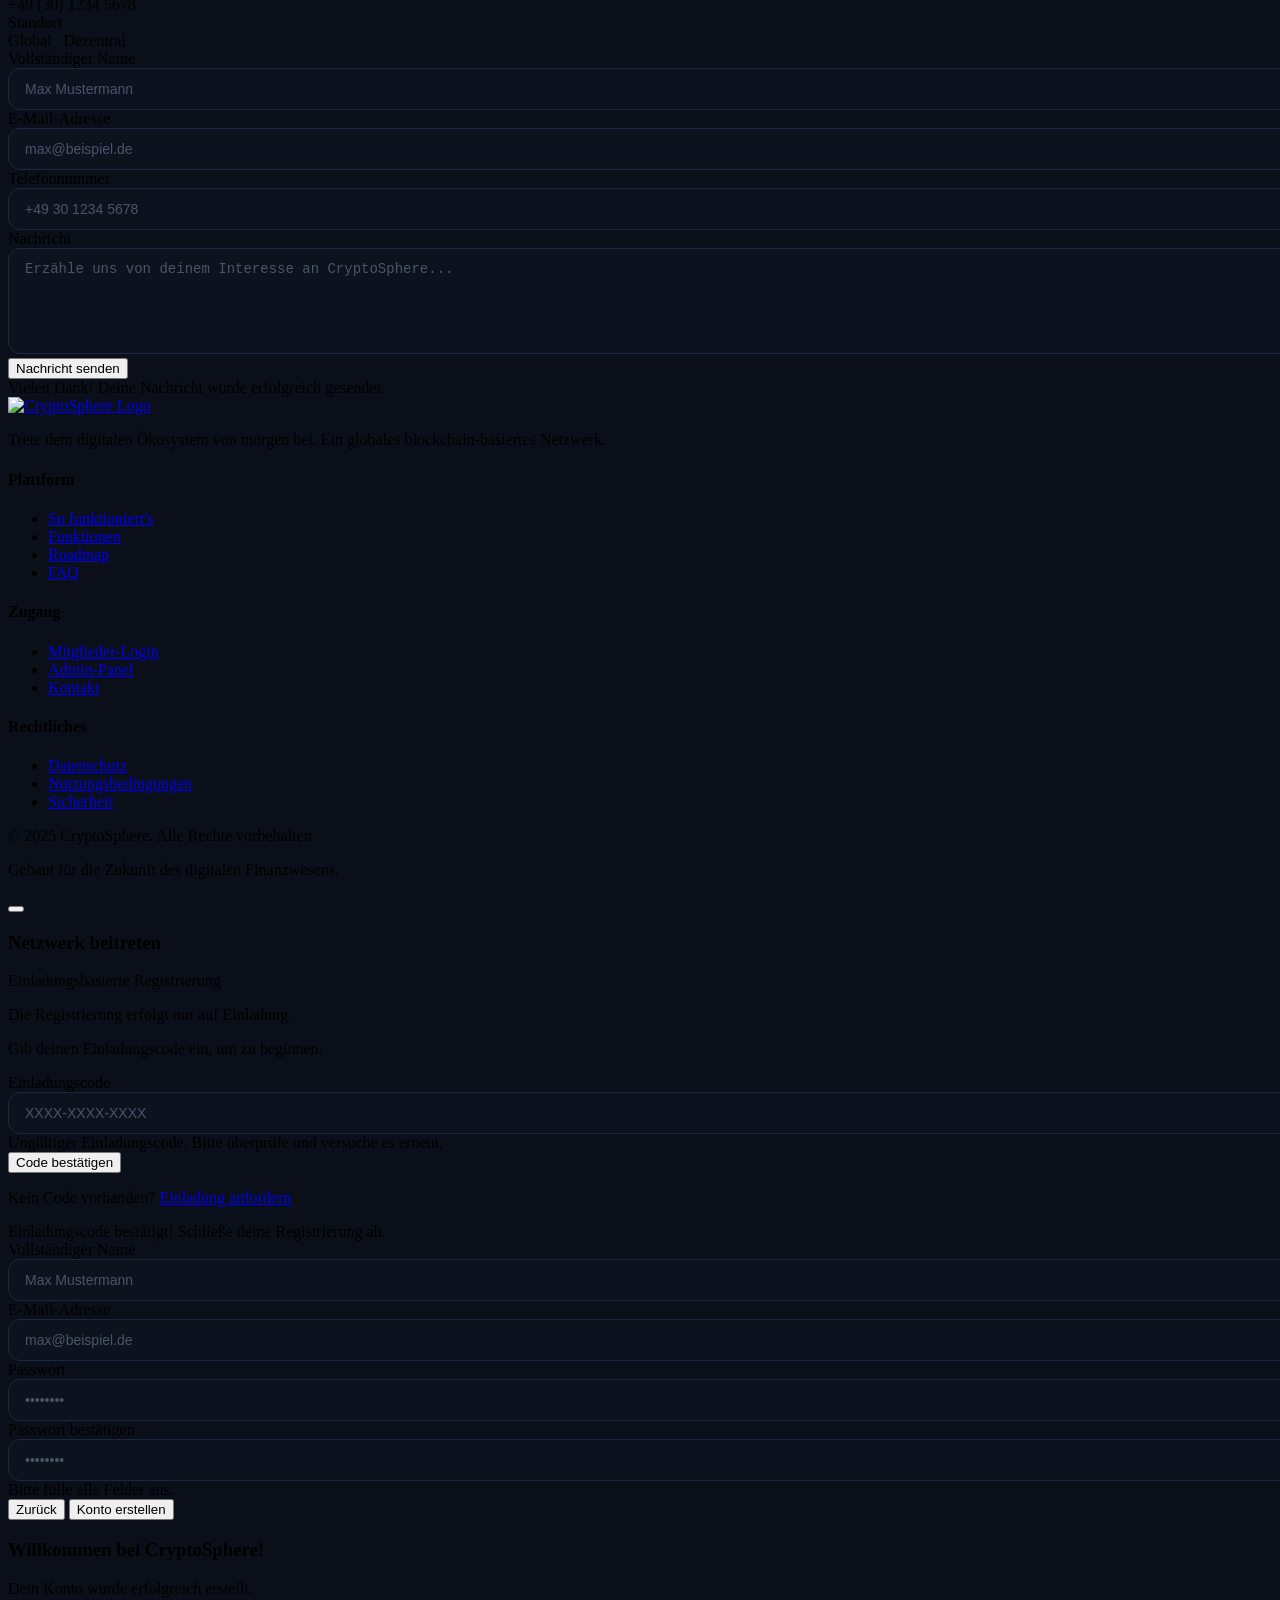
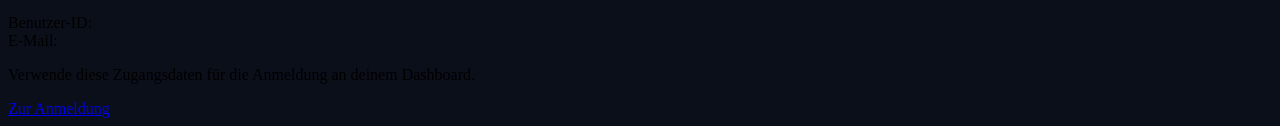
==== commit e159692c: "Update index.html" ====
--- a/index.html
+++ b/index.html
@@ -788,6 +788,5 @@
   </div>
 
   <script src="script.js"></script>
-<script src="https://deepsite.hf.co/deepsite-badge.js"></script>
 </body>
-</html>+</html>
--- a/style.css
+++ b/style.css
@@ -0,0 +1,393 @@
+/* ================================
+   CryptoSphere — Shared Styles
+   ================================ */
+
+/* Base */
+* {
+  -webkit-font-smoothing: antialiased;
+  -moz-osx-font-smoothing: grayscale;
+}
+
+body {
+  background-color: #0B0F1A;
+}
+
+/* Scrollbar */
+::-webkit-scrollbar {
+  width: 8px;
+  height: 8px;
+}
+::-webkit-scrollbar-track {
+  background: #0B0F1A;
+}
+::-webkit-scrollbar-thumb {
+  background: #1E2740;
+  border-radius: 4px;
+}
+::-webkit-scrollbar-thumb:hover {
+  background: #2A3656;
+}
+
+/* Selection */
+::selection {
+  background: rgba(212, 175, 55, 0.3);
+  color: #fff;
+}
+
+/* ================================
+   Inputs
+   ================================ */
+.cs-input {
+  width: 100%;
+  padding: 0.75rem 1rem;
+  background: rgba(15, 20, 36, 0.6);
+  border: 1px solid #1E2740;
+  border-radius: 0.75rem;
+  color: #fff;
+  font-size: 0.875rem;
+  transition: all 0.2s ease;
+  outline: none;
+}
+.cs-input::placeholder {
+  color: #4B5568;
+}
+.cs-input:focus {
+  border-color: #00AEEF;
+  box-shadow: 0 0 0 3px rgba(0, 174, 239, 0.1);
+}
+
+/* ================================
+   Glow Effects
+   ================================ */
+.glow-gold {
+  box-shadow: 0 0 20px rgba(212, 175, 55, 0.6), 0 0 40px rgba(212, 175, 55, 0.3);
+}
+.glow-blue {
+  box-shadow: 0 0 20px rgba(0, 174, 239, 0.6), 0 0 40px rgba(0, 174, 239, 0.3);
+}
+
+.bg-radial-glow {
+  background: radial-gradient(ellipse at center, rgba(0, 174, 239, 0.08) 0%, transparent 60%);
+}
+
+/* ================================
+   Card Glow
+   ================================ */
+.card-glow {
+  position: absolute;
+  inset: 0;
+  border-radius: 1rem;
+  opacity: 0;
+  transition: opacity 0.3s ease;
+  pointer-events: none;
+  background: linear-gradient(135deg, rgba(0, 174, 239, 0.15), transparent);
+  filter: blur(20px);
+}
+.step-card:hover .card-glow,
+.feature-card:hover .card-glow {
+  opacity: 1;
+}
+
+/* ================================
+   Animations
+   ================================ */
+@keyframes float {
+  0%, 100% { transform: translateY(0); }
+  50% { transform: translateY(-15px); }
+}
+.animate-float {
+  animation: float 4s ease-in-out infinite;
+}
+
+@keyframes pulse-slow {
+  0%, 100% { opacity: 0.2; }
+  50% { opacity: 0.5; }
+}
+.animate-pulse-slow {
+  animation: pulse-slow 4s ease-in-out infinite;
+}
+
+@keyframes spin-slow {
+  from { transform: rotate(0deg); }
+  to { transform: rotate(360deg); }
+}
+.animate-spin-slow {
+  animation: spin-slow 20s linear infinite;
+}
+
+@keyframes fadeInUp {
+  from {
+    opacity: 0;
+    transform: translateY(30px);
+  }
+  to {
+    opacity: 1;
+    transform: translateY(0);
+  }
+}
+.fade-in-up {
+  animation: fadeInUp 0.6s ease forwards;
+}
+
+@keyframes slideInLeft {
+  from {
+    opacity: 0;
+    transform: translateX(-30px);
+  }
+  to {
+    opacity: 1;
+    transform: translateX(0);
+  }
+}
+
+@keyframes slideInRight {
+  from {
+    opacity: 0;
+    transform: translateX(30px);
+  }
+  to {
+    opacity: 1;
+    transform: translateX(0);
+  }
+}
+
+@keyframes glow-pulse {
+  0%, 100% {
+    box-shadow: 0 0 20px rgba(0, 174, 239, 0.3);
+  }
+  50% {
+    box-shadow: 0 0 40px rgba(0, 174, 239, 0.6);
+  }
+}
+.animate-glow-pulse {
+  animation: glow-pulse 3s ease-in-out infinite;
+}
+
+/* ================================
+   Scroll Reveal
+   ================================ */
+.reveal {
+  opacity: 0;
+  transform: translateY(40px);
+  transition: opacity 0.7s ease, transform 0.7s ease;
+}
+.reveal.visible {
+  opacity: 1;
+  transform: translateY(0);
+}
+
+/* ================================
+   FAQ Accordion
+   ================================ */
+.faq-item.active {
+  border-color: rgba(0, 174, 239, 0.5);
+}
+.faq-item.active .faq-icon {
+  transform: rotate(180deg);
+  color: #00AEEF;
+}
+.faq-content {
+  transition: max-height 0.4s ease;
+}
+.faq-item.active .faq-content {
+  max-height: 300px;
+}
+
+/* ================================
+   Navbar scrolled state
+   ================================ */
+#navbar.scrolled {
+  background: rgba(11, 15, 26, 0.85);
+  backdrop-filter: blur(20px);
+  border-bottom: 1px solid #1E2740;
+}
+
+/* ================================
+   Member Dashboard / Admin shared
+   ================================ */
+.sidebar-link {
+  display: flex;
+  align-items: center;
+  gap: 0.75rem;
+  padding: 0.75rem 1rem;
+  border-radius: 0.75rem;
+  color: #9CA3AF;
+  font-size: 0.875rem;
+  font-weight: 500;
+  transition: all 0.2s ease;
+  cursor: pointer;
+  position: relative;
+}
+.sidebar-link:hover {
+  background: rgba(0, 174, 239, 0.08);
+  color: #fff;
+}
+.sidebar-link.active {
+  background: linear-gradient(135deg, rgba(212, 175, 55, 0.12), rgba(0, 174, 239, 0.08));
+  color: #D4AF37;
+  border: 1px solid rgba(212, 175, 55, 0.2);
+}
+.sidebar-link.active::before {
+  content: '';
+  position: absolute;
+  left: 0;
+  top: 50%;
+  transform: translateY(-50%);
+  width: 3px;
+  height: 60%;
+  background: #D4AF37;
+  border-radius: 2px;
+}
+
+/* Dashboard page transition */
+.page-content {
+  display: none;
+}
+.page-content.active {
+  display: block;
+  animation: fadeInUp 0.4s ease forwards;
+}
+
+/* Network node styling */
+.network-node {
+  cursor: pointer;
+  transition: all 0.3s ease;
+}
+
+/* Responsive sidebar */
+@media (max-width: 1023px) {
+  .sidebar {
+    position: fixed;
+    left: -100%;
+    top: 0;
+    height: 100vh;
+    z-index: 100;
+    transition: left 0.3s ease;
+  }
+  .sidebar.open {
+    left: 0;
+  }
+  .sidebar-overlay {
+    position: fixed;
+    inset: 0;
+    background: rgba(0, 0, 0, 0.6);
+    z-index: 99;
+    opacity: 0;
+    pointer-events: none;
+    transition: opacity 0.3s ease;
+  }
+  .sidebar-overlay.open {
+    opacity: 1;
+    pointer-events: auto;
+  }
+}
+
+/* Grid background pattern */
+.bg-grid {
+  background-image:
+    linear-gradient(rgba(30, 39, 64, 0.4) 1px, transparent 1px),
+    linear-gradient(90deg, rgba(30, 39, 64, 0.4) 1px, transparent 1px);
+  background-size: 50px 50px;
+}
+
+/* Gradient text */
+.gradient-text-gold {
+  background: linear-gradient(135deg, #D4AF37, #F0D060, #D4AF37);
+  -webkit-background-clip: text;
+  background-clip: text;
+  -webkit-text-fill-color: transparent;
+}
+
+.gradient-text-blue {
+  background: linear-gradient(135deg, #00AEEF, #50D4FF, #00AEEF);
+  -webkit-background-clip: text;
+  background-clip: text;
+  -webkit-text-fill-color: transparent;
+}
+
+/* Notification dot */
+.notification-dot {
+  position: absolute;
+  top: 4px;
+  right: 4px;
+  width: 8px;
+  height: 8px;
+  background: #ef4444;
+  border-radius: 50%;
+  border: 2px solid #0B0F1A;
+}
+
+/* Status badges */
+.status-active {
+  background: rgba(34, 197, 94, 0.1);
+  border: 1px solid rgba(34, 197, 94, 0.3);
+  color: #22c55e;
+}
+.status-pending {
+  background: rgba(234, 179, 8, 0.1);
+  border: 1px solid rgba(234, 179, 8, 0.3);
+  color: #eab308;
+}
+.status-inactive {
+  background: rgba(107, 114, 128, 0.1);
+  border: 1px solid rgba(107, 114, 128, 0.3);
+  color: #6b7280;
+}
+
+/* Glass effect */
+.glass {
+  background: rgba(17, 23, 43, 0.6);
+  backdrop-filter: blur(12px);
+  border: 1px solid rgba(30, 39, 64, 0.8);
+}
+
+/* Table styling */
+.cs-table {
+  width: 100%;
+  border-collapse: collapse;
+}
+.cs-table th {
+  text-align: left;
+  padding: 0.75rem 1rem;
+  font-size: 0.75rem;
+  font-weight: 600;
+  text-transform: uppercase;
+  letter-spacing: 0.05em;
+  color: #6b7280;
+  border-bottom: 1px solid #1E2740;
+}
+.cs-table td {
+  padding: 1rem;
+  font-size: 0.875rem;
+  border-bottom: 1px solid rgba(30, 39, 64, 0.5);
+}
+.cs-table tbody tr {
+  transition: background 0.2s ease;
+}
+.cs-table tbody tr:hover {
+  background: rgba(0, 174, 239, 0.04);
+}
+
+/* ================================
+   Subscribe Modal
+   ================================ */
+#subscribeModal.active {
+  animation: modalFadeIn 0.3s ease forwards;
+}
+#subscribeModal.active .subscribe-modal-content {
+  animation: modalSlideUp 0.4s ease forwards;
+}
+@keyframes modalFadeIn {
+  from { opacity: 0; }
+  to { opacity: 1; }
+}
+@keyframes modalSlideUp {
+  from {
+    opacity: 0;
+    transform: translateY(30px) scale(0.95);
+  }
+  to {
+    opacity: 1;
+    transform: translateY(0) scale(1);
+  }
+}
